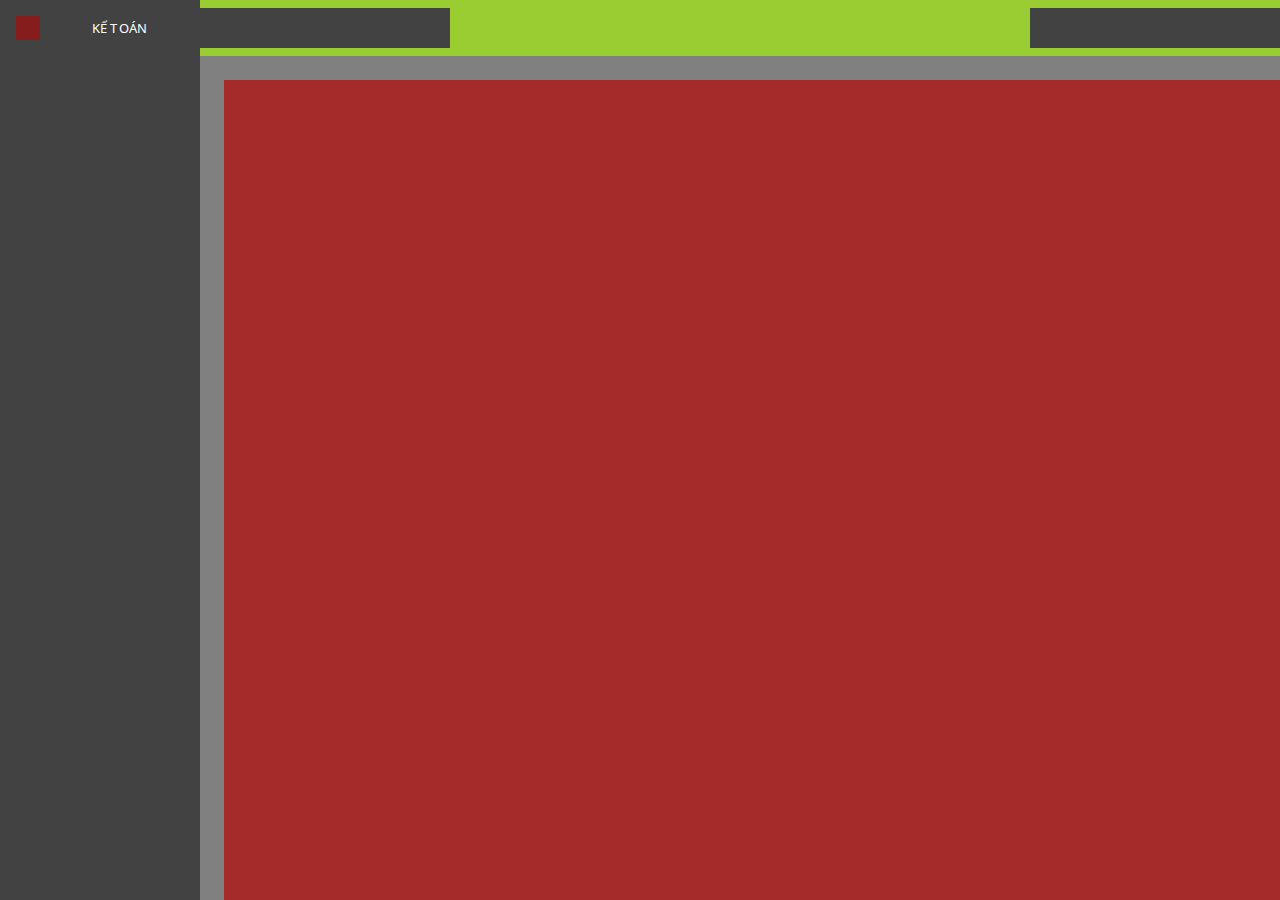
==== UI/index.html @ 8767b66f "style: layout" ====
<!DOCTYPE html>
<html lang="en">
<head>
    <meta charset="UTF-8">
    <meta http-equiv="X-UA-Compatible" content="IE=edge">
    <meta name="viewport" content="width=device-width, initial-scale=1.0">
    <title>AMIS Kế Toán</title>
    <link rel="stylesheet" href="css/main.css">
</head>
<body>
    <div class="header">
        <div class="header__left">
            <div class="header__left--ninedot icon icon--24"></div>
            <div class="header__left--logo icon icon--36"></div>
            <div class="header__left--text">Kế toán</div>
        </div>
        <div class="header__right">
            <div class="header__right--left"></div>
            <div class="header__right--right"></div>
        </div>
    </div>
    <div class="main">
        <div class="navbar"></div>
        <div class="content"></div>
    </div>

</body>
</html>
---- UI/css/main.css ----
@import url(./layout/header.css);
@import url(./layout/navbar.css);
@import url(./layout/content.css);
@import url(./components/icon.css);
@import url(./components/button.css);
@import url(./components/input.css);
@import url(./components/toast.css);
@import url(../assets/font/fontawesome-5.15.1/js/all.min.js);

body{
    margin:  0;
    font-family: Notosans;
    font-size: 13px;
}

@font-face {
    font-family: Notosans;
    src: url("../assets/font/notosans-regular.2cb88a13.woff2");
}

@font-face {
    font-family: Notosans Bold;
    src: url("../assets/font/notosans-bold.3ede5aff.woff2");
}

@font-face {
    font-family: Notosans Italic;
    src: url("../assets/font/notosans-italic.1c1aaac9.woff2");
}

@font-face {
    font-family: Notosans Semibold;
    src: url("../assets/font/notosans-semibold.df3e6dc4.woff2");
}

.main{
    display: flex;
    width: 100%;
    height: calc(100vh - 56px);
    background-color: gray;
}
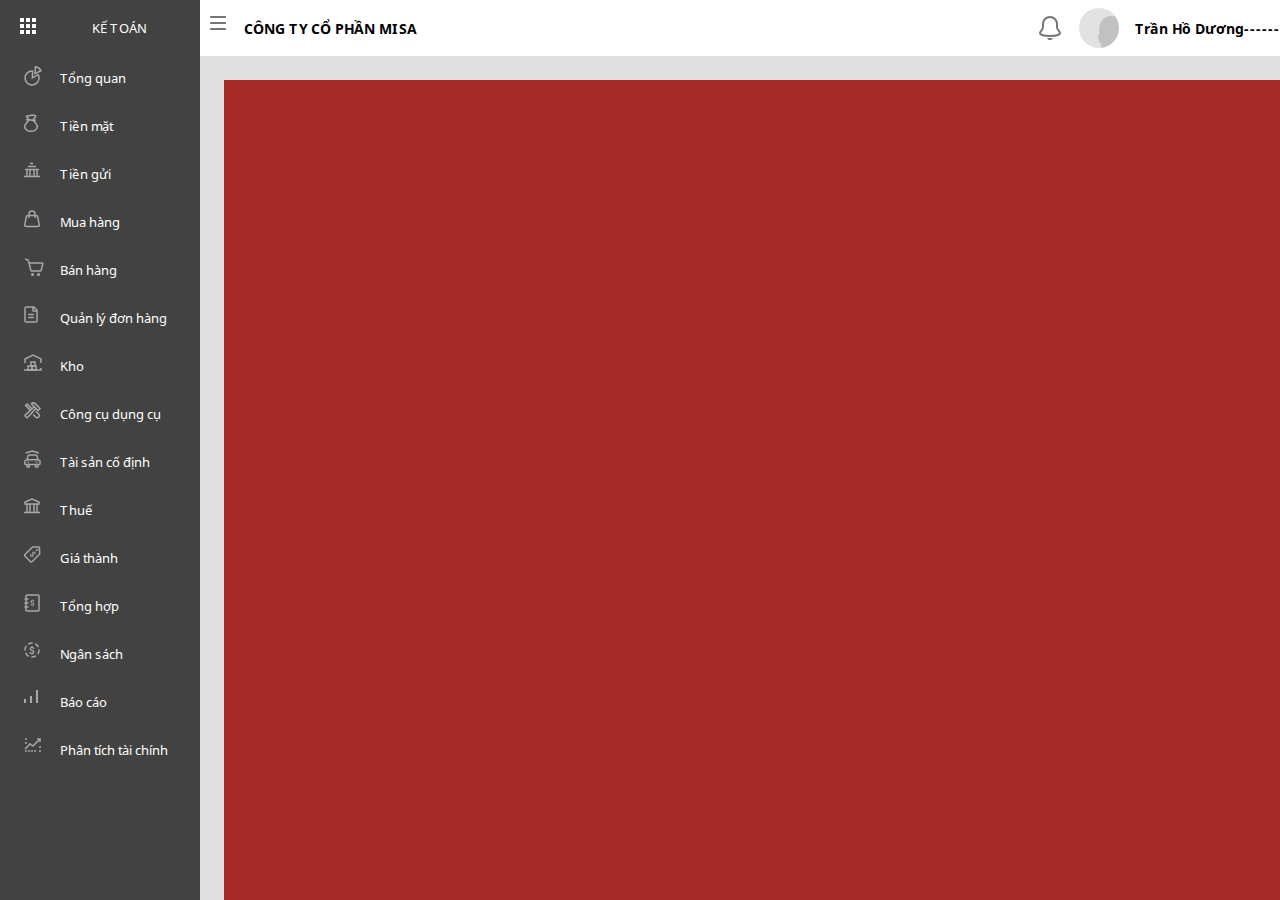
==== commit 0d4ead5a: "feat: header và sidebar" ====
--- a/UI/index.html
+++ b/UI/index.html
@@ -10,17 +10,87 @@
 <body>
     <div class="header">
         <div class="header__left">
-            <div class="header__left--ninedot icon icon--24"></div>
+            <div class="header__left--ninedot "></div>
             <div class="header__left--logo icon icon--36"></div>
             <div class="header__left--text">Kế toán</div>
         </div>
         <div class="header__right">
-            <div class="header__right--left"></div>
-            <div class="header__right--right"></div>
+            <div class="header__right--title">
+                <div class="header__right--tiles "></div>
+                <div class="header__right--company"> Công ty cổ phần MISA</div>
+            </div>
+            <div class="header__right--info">
+                <div class="header__right--notify"></div>
+                <div class="header__right--avatar">
+                    <div class="header__right--avatarlogo"></div>
+                    <div class="header__right--avatarname">Trần Hồ Dương------</div>
+                </div>
+            </div>
         </div>
     </div>
     <div class="main">
-        <div class="navbar"></div>
+        <div class="sibar">
+            <div class="item">
+                <div class="item__icon item__icon--detail item__icon--overview"></div>
+                <div class="item__text">Tổng quan</div>
+            </div>
+            <div class="item">
+                <div class="item__icon item__icon--detail item__icon--money"></div>
+                <div class="item__text">Tiền mặt</div>
+            </div>
+            <div class="item">
+                <div class="item__icon item__icon--detail item__icon--moneysend"></div>
+                <div class="item__text">Tiền gửi</div>
+            </div>
+            <div class="item">
+                <div class="item__icon item__icon--detail item__icon--buy"></div>
+                <div class="item__text">Mua hàng</div>
+            </div>
+            <div class="item">
+                <div class="item__icon item__icon--detail item__icon--sell"></div>
+                <div class="item__text">Bán hàng</div>
+            </div>
+            <div class="item">
+                <div class="item__icon item__icon--detail item__icon--manage"></div>
+                <div class="item__text">Quản lý đơn hàng</div>
+            </div>
+            <div class="item">
+                <div class="item__icon item__icon--detail item__icon--warehouse"></div>
+                <div class="item__text">Kho</div>
+            </div>
+            <div class="item">
+                <div class="item__icon item__icon--detail item__icon--tool"></div>
+                <div class="item__text">Công cụ dụng cụ</div>
+            </div>
+            <div class="item">
+                <div class="item__icon item__icon--detail item__icon--asset"></div>
+                <div class="item__text">Tài sản cố định</div>
+            </div>
+            <div class="item">
+                <div class="item__icon item__icon--detail item__icon--tax"></div>
+                <div class="item__text">Thuế</div>
+            </div>
+            <div class="item">
+                <div class="item__icon item__icon--detail item__icon--price"></div>
+                <div class="item__text">Giá thành</div>
+            </div>
+            <div class="item">
+                <div class="item__icon item__icon--detail item__icon--total"></div>
+                <div class="item__text">Tổng hợp</div>
+            </div>
+            <div class="item">
+                <div class="item__icon item__icon--detail item__icon--budget"></div>
+                <div class="item__text">Ngân sách</div>
+            </div>
+            <div class="item">
+                <div class="item__icon item__icon--detail item__icon--report"></div>
+                <div class="item__text">Báo cáo</div>
+            </div>
+            <div class="item">
+                <div class="item__icon item__icon--detail item__icon--analysis"></div>
+                <div class="item__text">Phân tích tài chính</div>
+            </div>
+        </div>
         <div class="content"></div>
     </div>
 
--- a/UI/css/main.css
+++ b/UI/css/main.css
@@ -1,5 +1,5 @@
 @import url(./layout/header.css);
-@import url(./layout/navbar.css);
+@import url(./layout/sibar.css);
 @import url(./layout/content.css);
 @import url(./components/icon.css);
 @import url(./components/button.css);
@@ -7,8 +7,21 @@
 @import url(./components/toast.css);
 @import url(../assets/font/fontawesome-5.15.1/js/all.min.js);
 
+:root{
+    --Light-green500: #50B83C; 
+    --Light--green400: #73C663;
+    --Dark-green: #089740;
+    --Gray: #9E9E9E;
+    --Gray-400: #BDBDBD;
+    --Gray-300: #E0E0E0;
+    --Gray-100: #F5F5F5;
+    --Red: #E60000;
+    --Gray-bold: #424242;
+}
+
 body{
     margin:  0;
+    padding: 0;
     font-family: Notosans;
     font-size: 13px;
 }
@@ -33,9 +46,14 @@
     src: url("../assets/font/notosans-semibold.df3e6dc4.woff2");
 }
 
+.line__generate{
+    width: 100%;
+    margin-top: 4px;
+}
+
 .main{
     display: flex;
     width: 100%;
     height: calc(100vh - 56px);
-    background-color: gray;
+    background-color: var(--Gray-300);
 }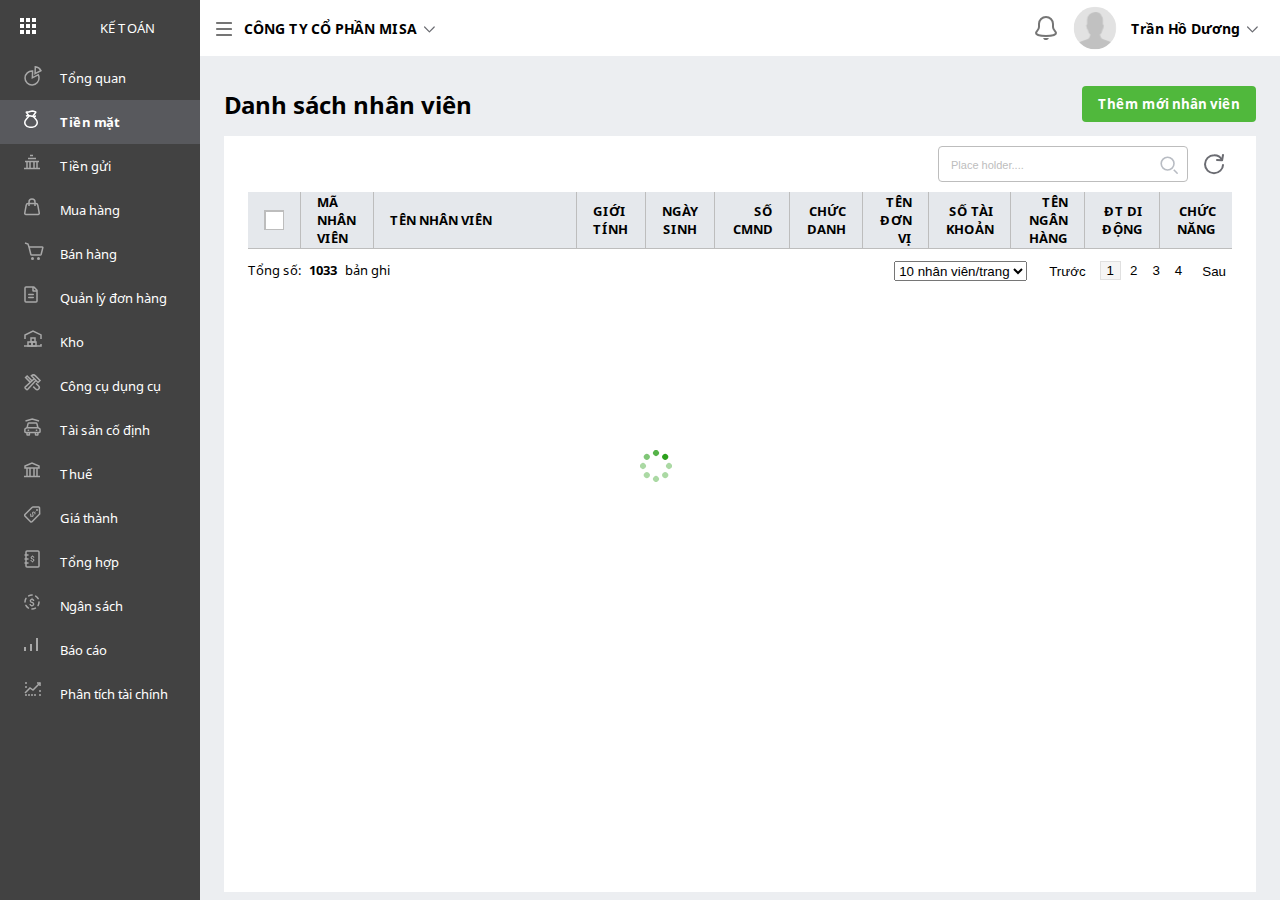
==== commit 478ad79a: "feat: Cập nhật UI" ====
--- a/UI/index.html
+++ b/UI/index.html
@@ -1,5 +1,6 @@
 <!DOCTYPE html>
 <html lang="en">
+
 <head>
     <meta charset="UTF-8">
     <meta http-equiv="X-UA-Compatible" content="IE=edge">
@@ -7,6 +8,7 @@
     <title>AMIS Kế Toán</title>
     <link rel="stylesheet" href="css/main.css">
 </head>
+
 <body>
     <div class="header">
         <div class="header__left">
@@ -18,12 +20,14 @@
             <div class="header__right--title">
                 <div class="header__right--tiles "></div>
                 <div class="header__right--company"> Công ty cổ phần MISA</div>
+                <div class="icon__dropdown"></div>
             </div>
             <div class="header__right--info">
                 <div class="header__right--notify"></div>
                 <div class="header__right--avatar">
                     <div class="header__right--avatarlogo"></div>
-                    <div class="header__right--avatarname">Trần Hồ Dương------</div>
+                    <div class="header__right--avatarname">Trần Hồ Dương</div>
+                    <div class="icon__dropdown"></div>
                 </div>
             </div>
         </div>
@@ -34,7 +38,7 @@
                 <div class="item__icon item__icon--detail item__icon--overview"></div>
                 <div class="item__text">Tổng quan</div>
             </div>
-            <div class="item">
+            <div class="item item__focus">
                 <div class="item__icon item__icon--detail item__icon--money"></div>
                 <div class="item__text">Tiền mặt</div>
             </div>
@@ -91,8 +95,204 @@
                 <div class="item__text">Phân tích tài chính</div>
             </div>
         </div>
-        <div class="content"></div>
-    </div>
-
+        <div class="content">
+            <div class="page__header">
+                <div class="page__title">Danh sách nhân viên</div>
+                <div class="page__button">
+                    <button id="btnAdd" class="btn--green">Thêm mới nhân viên</button>
+                </div>
+                <!-- Dialog -->
+                <div id="dlgEmployeeDetail" class="dialog" hidden>
+                    <div class="dialog__content">
+                        <div class="btn__dialog">
+                            <div id="btnClose2" class="dialog__button--close"></div>
+                            <div id="btnClose2" class="dialog__button--help"></div>
+                        </div>
+                        <div class="dialog__header title">Thông tin nhân viên</div>
+                        <div class="dialog__body">
+                            <div class="wrap--1">
+                                <div class="wrap--1-2 padring--26">
+                                    <span class="row">
+                                        <div class="detail row--2-5 padright--6">
+                                            <label>Mã <span class="input--required">*</span></label>
+                                            <input type="text" id="txtEmployeeCode" class="input" prop-name="EmployeeCode" inputempty placeholder="Place holder">
+                                        </div>
+                                        <div class="detail row--3-5">
+                                            <label>Tên <span class="input--required">*</span></label>
+                                            <input type="text" id="txtFullName" class="input" prop-name="FullName" inputempty placeholder="Place holder">
+                                        </div>
+                                    </span>
+                                    <div class="detail mt--16">
+                                        <label>Đơn vị <span class="input--required">*</span></label>
+                                        <input type="text" class="input" inputempty placeholder="Place holder">
+                                    </div>
+                                    <div class="detail mt--16">
+                                        <label>Chức danh </label>
+                                        <input type="text" class="input" inputempty placeholder="Place holder">
+                                    </div>
+                                </div>
+
+                                <div class="wrap--1-2">
+                                    <span class="row">
+                                        <div class="detail row--2-5 padright--6">
+                                            <label>Ngày sinh </label>
+                                            <input type="date" inputempty class="input input_date">
+                                        </div>
+                                        <div class="detail row--3-5 padleft--16">
+                                            <label>Giới tính</label>
+                                            <div class="gender">
+                                                <div class="gender__detail">
+                                                    <input type="radio"><label for="">Nam</label>
+                                                </div>
+                                                <div class="gender__detail">
+                                                    <input type="radio"><label for="">Nữ</label>
+                                                </div>
+                                                <div class="gender__detail">
+                                                    <input type="radio"><label for="">Khác</label>
+                                                </div>
+                                            </div>
+
+                                        </div>
+                                    </span>
+                                    <div class="detail mt--16">
+                                        <span class="row">
+                                            <div class="detail row--3-5 padright--6">
+                                                <label>Số CMND </label>
+                                                <input type="text" class="input" inputempty placeholder="Place holder">
+                                            </div>
+                                            <div class="detail row--2-5">
+                                                <label>Ngày cấp </label>
+                                                <input type="date" inputempty class="input input_date">
+                                            </div>
+                                        </span>
+
+                                    </div>
+                                    <div class="detail mt--16">
+                                        <label>Nơi cấp</label>
+                                        <input type="text" class="input" inputempty placeholder="Place holder">
+                                    </div>
+                                </div>
+
+                            </div>
+                            <div class="wrap--2 padtop--24">
+                                <div class="wrap">
+                                    <div class="detail">
+                                        <label>Địa chỉ</label>
+                                        <input type="text" class="input" inputempty placeholder="Place holder">
+                                    </div>
+                                </div>
+                                <span class="row">
+                                    <div class="detail row--1-4 mt--16">
+                                        <label>ĐT di động</label>
+                                        <input type="text" class="input" inputempty placeholder="Place holder">
+                                    </div>
+                                    <div class="detail row--1-4 mt--16">
+                                        <label>ĐT cố định</label>
+                                        <input type="text" class="input" inputempty placeholder="Place holder">
+                                    </div>
+                                    <div class="detail row--1-4 mt--16">
+                                        <label>Email</label>
+                                        <input type="text" class="input" inputempty placeholder="Place holder">
+                                    </div>
+                                </span>
+                                <span class="row">
+                                    <div class="detail row--1-4 mt--16">
+                                        <label>Tài khoản ngân hàng</label>
+                                        <input type="text" class="input" inputempty placeholder="Place holder">
+                                    </div>
+                                    <div class="detail row--1-4 mt--16">
+                                        <label>Tên ngân hàng</label>
+                                        <input type="text" class="input" inputempty placeholder="Place holder">
+                                    </div>
+                                    <div class="detail row--1-4 mt--16">
+                                        <label>Chi nhánh</label>
+                                        <input type="text" class="input" inputempty placeholder="Place holder">
+                                    </div>
+                                </span>
+                            </div>
+                            <div class="dialog__footer">
+                                <button class="button--cancel btn--white">Hủy</button>
+                                <div>
+                                    <button id="btnSave" class="btn--white mr--8">Cất</button>
+                                    <button id="btnSaveAdd" class="btn--green">Cất và thêm</button>
+                                </div>
+                            </div>
+                        </div>
+
+                    </div>
+                </div>
+            </div>
+            <div class="page__information">
+                <!-- Toolbar -->
+                <div class="page__toolbar">
+                    <div class="input__icon">
+                        <input type="text" style="width: 250px" class="input input__text"
+                            placeholder="Place holder....">
+                        <div class="icon input__icon--search"></div>
+                    </div>
+                    <div class="icon icon--reload"></div>
+                </div>
+                <!-- Table -->
+                <div class="page__table">
+                    <div class="table__content">
+                        <table id="employeeList" class="table__info">
+                            <thead>
+                                <tr>
+                                    <th class="text--aligncenter cbox">
+                                        <div class="checkbox__group">
+                                            <input type="checkbox" class="checkbox__input" id="check" hidden>
+                                            <label for="check"></label>
+                                        </div>
+                                    </th>
+                                    <th class="text--alignleft" prop-name="EmployeeCode" style="width: 150px;">Mã nhân viên</th>
+                                    <th class="text--alignleft" prop-name="FullName" style="min-width: 170px;">Tên nhân viên</th>
+                                    <th class="text--alignleft" prop-name="GenderName" style="width: 100px;">Giới tính</th>
+                                    <th class="text--aligncenter" prop-name="DateOfBirth" format-date style="width: 100px;">Ngày sinh</th>
+                                    <th class="text--alignright" prop-name="" style="width: 150px;">Số cmnd</th>
+                                    <th class="text--alignright" prop-name="PositionName" style="width: 150px;">Chức danh</th>
+                                    <th class="text--alignright" prop-name="DepartmentName" style="width: 150px;">Tên đơn vị</th>
+                                    <th class="text--alignright" prop-name="" style="width: 150px;">Số tài khoản</th>
+                                    <th class="text--alignright" prop-name="" style="width: 200px;">Tên ngân hàng</th>
+                                    <th class="text--alignright" prop-name="PhoneNumber" style="width: 150px;">ĐT di động</th>
+                                    <th class="func text--alignright" style="width: 150px;">Chức năng</th>
+                                </tr>
+                            </thead>
+                            <tbody>
+                                <div class="loading"></div>
+                            </tbody>
+                        </table>
+                    </div>
+                </div>
+                <!-- Paging -->
+                <div class="table__paging">
+                    <div class="paging__left">Tổng số: <span>1033</span>bản ghi</div>
+                    <div class="paging__right">
+                        <select class="combobox" name="" id="">
+                            <option value="10">10 nhân viên/trang</option>
+                            <option value="20">20 nhân viên/trang</option>
+                            <option value="50">50 nhân viên/trang</option>
+                        </select>
+                        <div class="paging__number">
+                            <button class="btn__first">Trước</button>
+                            <div class="number__group">
+                                <button class="number number--focus">1</button>
+                                <button class="number">2</button>
+                                <button class="number">3</button>
+                                <button class="number">4</button>
+                            </div>
+                            <button class="btn__last">Sau</button>
+                        </div>
+                    </div>
+                </div>
+            </div>
+        </div>
+        <!-- Thư viện JS -->
+        <script src="./js/jquery-3.6.0.min.js"></script>
+        <!-- JS dùng chung -->
+        <script src="./js/common.js"></script>
+        <script src="./js/enum.js"></script>
+        <!-- JS dùng riêng -->
+        <script src="./js/pages/page.js"></script>
 </body>
+
 </html>--- a/UI/css/main.css
+++ b/UI/css/main.css
@@ -4,19 +4,27 @@
 @import url(./components/icon.css);
 @import url(./components/button.css);
 @import url(./components/input.css);
-@import url(./components/toast.css);
+@import url(./components/message.css);
+@import url(./components/table.css);
+@import url(./components/paging.css);
+@import url(./components/dialog.css);
+@import url(./components/checkbox.css);
 @import url(../assets/font/fontawesome-5.15.1/js/all.min.js);
 
 :root{
+    --Hovertable: #F2F9FF;
+    --Hoversibar: #58595D;
     --Light-green500: #50B83C; 
     --Light--green400: #73C663;
     --Dark-green: #089740;
     --Gray: #9E9E9E;
+    --Gray-page-content: #eceef1;
     --Gray-400: #BDBDBD;
     --Gray-300: #E0E0E0;
     --Gray-100: #F5F5F5;
     --Red: #E60000;
     --Gray-bold: #424242;
+    --Gray-th: #E5E8EC;
 }
 
 body{
